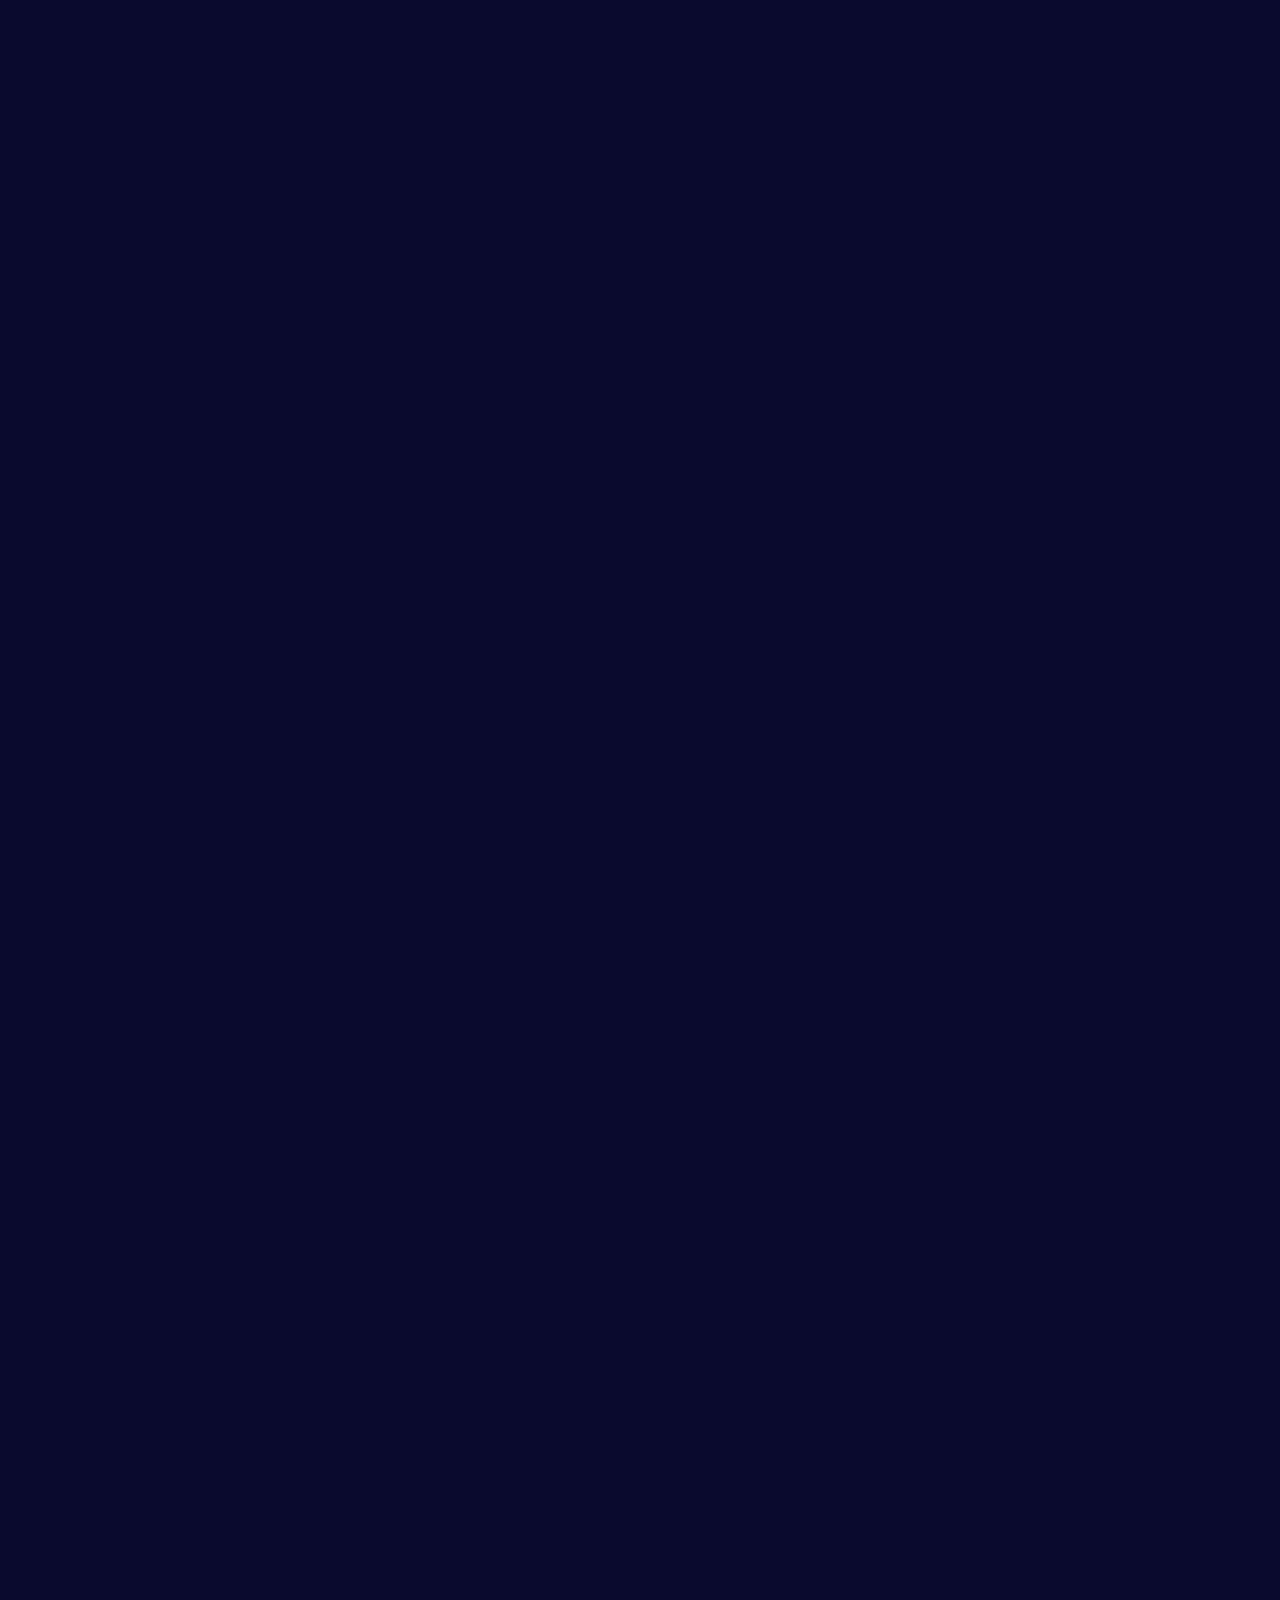
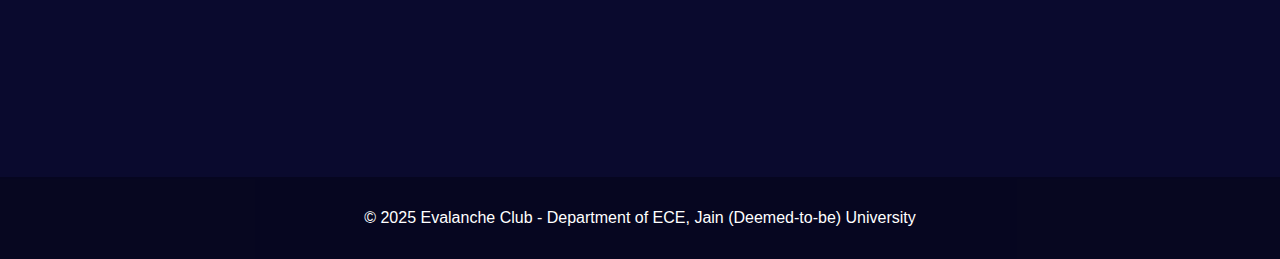
==== index.html @ c63931ba "Initial COmmmit" ====
<!DOCTYPE html>
<html lang="en">
    <head>
        <meta charset="UTF-8" />
        <meta name="viewport" content="width=device-width, initial-scale=1.0" />
        <link rel="stylesheet" href="styles.css">
        <title>Evalanche Club - ECE Department</title>
    </head>
    <body>
        <header class="header">
            <div class="logo">Evalanche Club</div>
            <div class="tagline">"For the students, by the students"</div>
            <a href="events.html" class="nav-button">View Events</a>
        </header>
        <section class="about">
            <div class="college-info">
                <h2 class="section-title">Department of Electronics and Communication Engineering</h2>
                <h2>Jain (Deemed-to-be) University</h2>
            </div>
            <h3 class="section-header">Faculty Mentors</h3>
            <div class="quotes-container">
                <div class="quote-card">
                    <p class="quote">"Evalanche Club represents the innovative spirit of our ECE department. It serves as a platform where students can transform their theoretical knowledge into practical applications."</p>
                    <p class="author">Dr. R Sukumar</p>
                    <p class="position">Head of Department</p>
                </div>
                <div class="quote-card">
                    <p class="quote">"Through Evalanche Club, we aim to nurture not just technical skills, but also leadership qualities and team spirit among our students."</p>
                    <p class="author">Prof. Harikrishna Moorthy</p>
                    <p class="position">Program Head</p>
                </div>
                <div class="quote-card">
                    <p class="quote">"Our club provides a unique space for students to explore, innovate, and grow together. It's wonderful to see their enthusiasm and creativity in action."</p>
                    <p class="author">Prof. Keerthana H Magadi</p>
                    <p class="position">Club Co-ordinator</p>
                </div>
            </div>
            
            <h3 class="section-header">Student Leadership Team</h3>
            <div class="quotes-container">
                <div class="quote-card">
                    <p class="quote">"Leading Evalanche Club is about creating opportunities for every ECE student to discover their potential in electronics and technology."</p>
                    <p class="author">Aryan R</p>
                    <p class="position">President</p>
                </div>
                <div class="quote-card">
                    <p class="quote">"Our goal is to bridge the gap between classroom learning and industry requirements through hands-on projects and workshops."</p>
                    <p class="author">Madhumitha UR</p>
                    <p class="position">Vice President</p>
                </div>
                <div class="quote-card">
                    <p class="quote">"Managing resources efficiently ensures we can provide the best technical experiences and learning opportunities for our members."</p>
                    <p class="author">Sreevishnu A</p>
                    <p class="position">Treasurer</p>
                </div>
                <div class="quote-card">
                    <p class="quote">"We're committed to maintaining transparency and making the most of our resources for student development."</p>
                    <p class="author">Vaishnav Sabari Girish</p>
                    <p class="position">Vice-Treasurer</p>
                </div>
                <div class="quote-card">
                    <p class="quote">"Communication and coordination are key to our success. We ensure every member's voice is heard and ideas are implemented effectively."</p>
                    <p class="author">Puneeth A</p>
                    <p class="position">Secretary</p>
                </div>
                <div class="quote-card">
                    <p class="quote">"Documentation and organization are crucial for our club's growth. We're building a strong foundation for future generations."</p>
                    <p class="author">Radhika Khorana</p>
                    <p class="position">Vice-secretary</p>
                </div>
                <div class="quote-card">
                    <p class="quote">"Our events are designed to challenge students and push their boundaries in electronics and communication engineering."</p>
                    <p class="author">Prasanna Bhore</p>
                    <p class="position">Organizer</p>
                </div>
                <div class="quote-card">
                    <p class="quote">"We focus on creating engaging technical events that combine learning with practical experience."</p>
                    <p class="author">Arsh Singh</p>
                    <p class="position">Vice-organizer</p>
                </div>
            </div>
        </section>
        <footer>
            <p>© 2025 Evalanche Club - Department of ECE, Jain (Deemed-to-be) University</p>
        </footer>
    </body>
</html>
---- styles.css ----
* {
    margin: 0;
    padding: 0;
    box-sizing: border-box;
    font-family: "Arial", sans-serif;
}

body {
    background: #0a0a2e;
    color: #fff;
    animation: fadeInPage 0.6s ease-in-out;
}

/* Page Transition Animations */
@keyframes fadeInPage {
    0% {
        opacity: 0;
        transform: translateY(20px);
    }
    100% {
        opacity: 1;
        transform: translateY(0);
    }
}

/* Add transition class for elements */
.header, .about, .quotes-container {
    opacity: 0;
    animation: slideIn 0.8s ease-in-out forwards;
}

.header {
    animation-delay: 0.2s;
}

.about {
    animation-delay: 0.4s;
}

.quotes-container {
    animation-delay: 0.6s;
}

@keyframes slideIn {
    0% {
        opacity: 0;
        transform: translateY(30px);
    }
    100% {
        opacity: 1;
        transform: translateY(0);
    }
}

.header {
    background: linear-gradient(135deg, #1a1a4f, #0a0a2e);
    padding: 2rem;
    text-align: center;
    position: relative;
    overflow: hidden;
}

.header::before {
    content: "";
    position: absolute;
    top: 0;
    left: 0;
    width: 100%;
    height: 100%;
    background: linear-gradient(45deg, transparent 48%, rgba(255, 255, 255, 0.1) 50%, transparent 52%);
    background-size: 10px 10px;
    animation: move 20s linear infinite;
}

@keyframes move {
    0% {
        background-position: 0 0;
    }
    100% {
        background-position: 50px 50px;
    }
}

.logo {
    font-size: 3.5rem;
    font-weight: bold;
    margin-bottom: 1rem;
    color: #4df0ff;
    text-shadow: 0 0 10px rgba(77, 240, 255, 0.5);
}

.tagline {
    font-size: 1.5rem;
    color: #fff;
    margin-bottom: 2rem;
}

.about {
    padding: 4rem 2rem;
    background: rgba(255, 255, 255, 0.05);
}

.section-title {
    font-size: 2rem;
    color: #4df0ff;
    margin-bottom: 2rem;
    text-align: center;
}

.college-info {
    text-align: center;
    margin-bottom: 3rem;
}

.section-header {
    color: #4df0ff;
    font-size: 1.5rem;
    margin: 3rem 0 2rem;
    text-align: center;
}

.quotes-container {
    display: grid;
    grid-template-columns: repeat(auto-fit, minmax(300px, 1fr));
    gap: 2rem;
    padding: 0 2rem;
    margin-bottom: 3rem;
}

.quote-card {
    background: rgba(255, 255, 255, 0.1);
    padding: 2rem;
    border-radius: 10px;
    backdrop-filter: blur(10px);
    transition: transform 0.3s ease;
}

.quote-card:hover {
    transform: translateY(-5px);
}

.quote {
    font-style: italic;
    margin-bottom: 1rem;
    line-height: 1.6;
}

.author {
    color: #4df0ff;
    font-weight: bold;
}

.position {
    font-size: 0.9rem;
    color: rgba(255, 255, 255, 0.7);
}

footer {
    text-align: center;
    padding: 2rem;
    background: rgba(0, 0, 0, 0.3);
    margin-top: 4rem;
}

.nav-button {
    display: inline-block;
    padding: 0.8rem 1.5rem;
    background: rgba(77, 240, 255, 0.1);
    color: #4df0ff;
    text-decoration: none;
    border: 2px solid #4df0ff;
    border-radius: 25px;
    font-weight: bold;
    transition: all 0.3s ease;
    position: relative;
    z-index: 1;
    margin-top: 1rem;
    animation: fadeIn 0.8s ease-in-out forwards;
    animation-delay: 0.8s;
    opacity: 0;
}

.nav-button:hover {
    background: rgba(77, 240, 255, 0.2);
    transform: translateY(-2px);
    box-shadow: 0 0 15px rgba(77, 240, 255, 0.3);
}

.nav-button:active {
    transform: translateY(0);
}

@keyframes fadeIn {
    0% {
        opacity: 0;
    }
    100% {
        opacity: 1;
    }
}
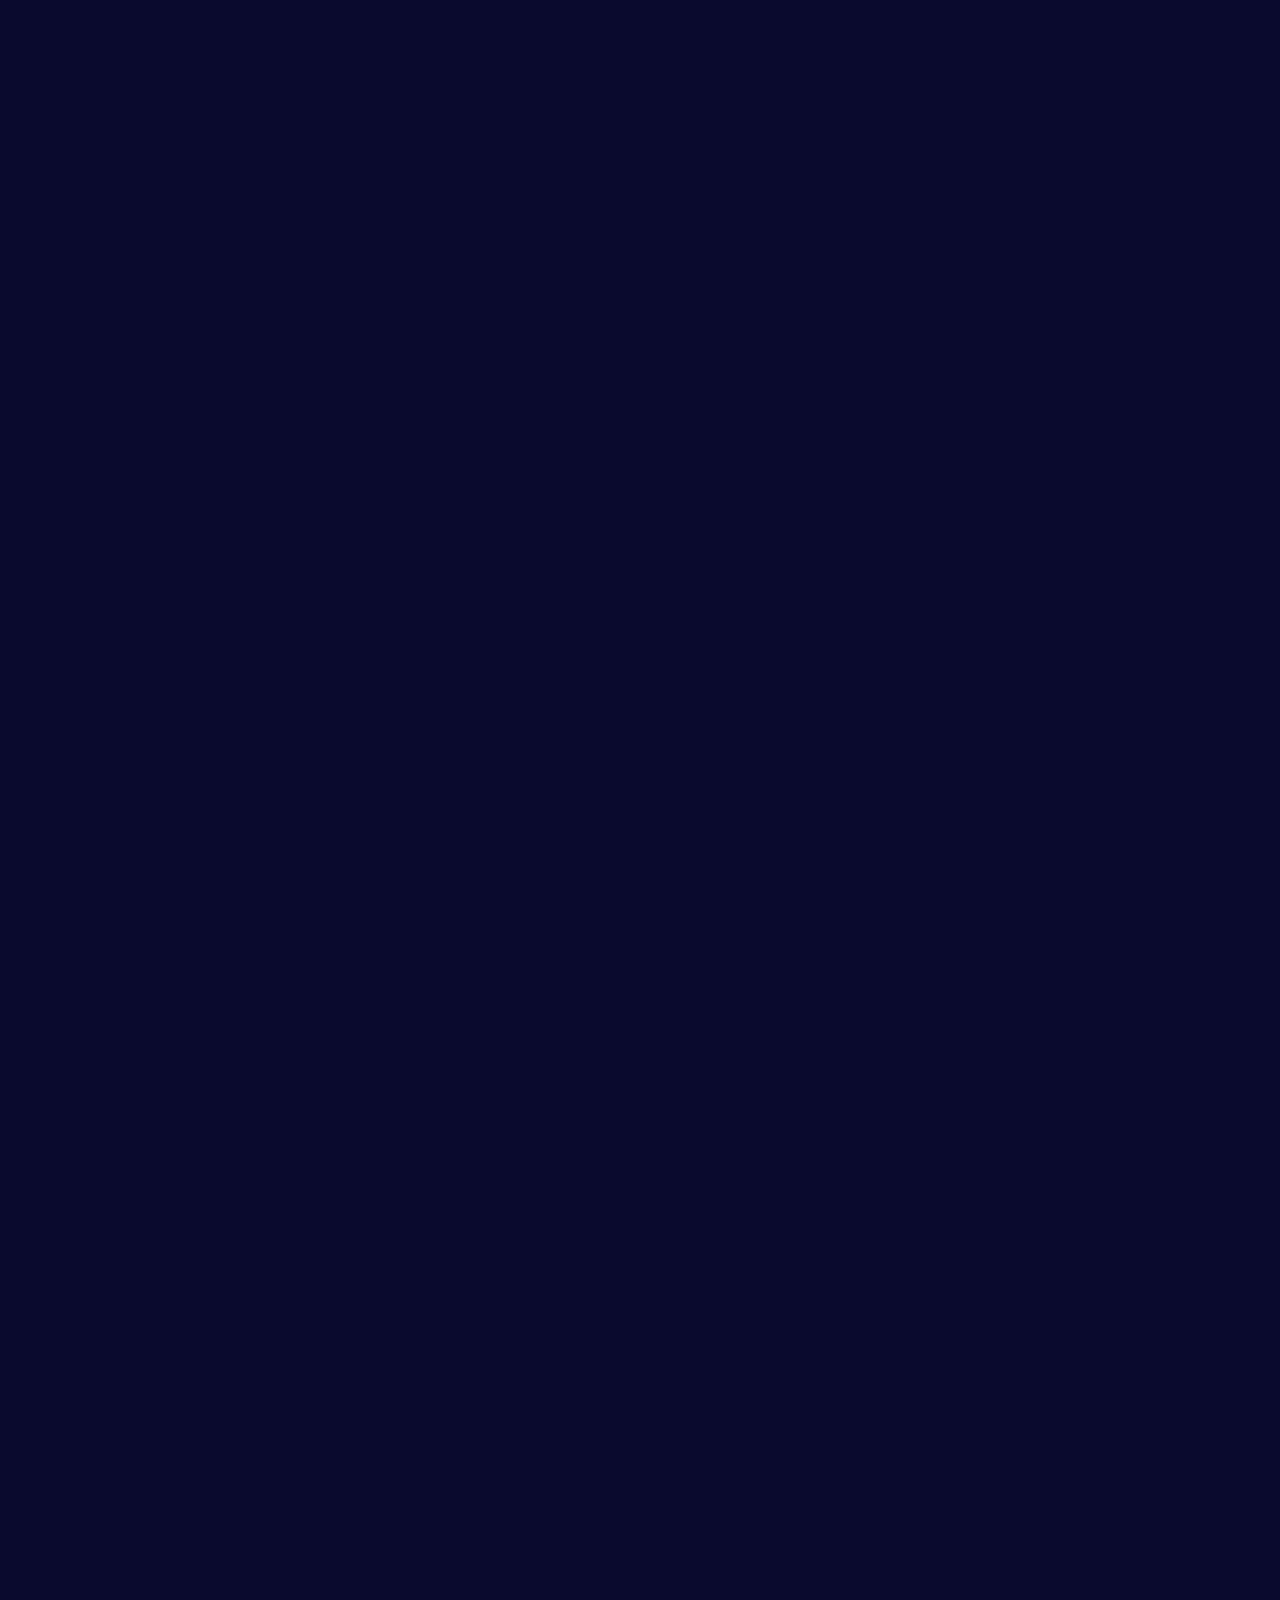
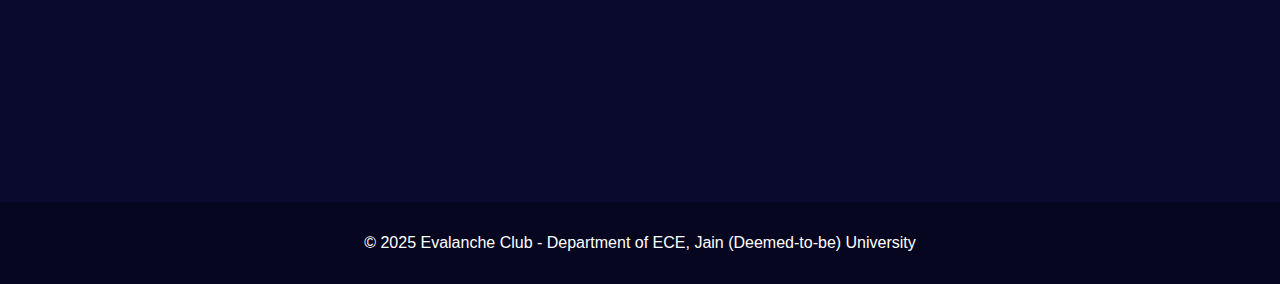
==== commit b3f6f446: "Mashumitha New Quote" ====
--- a/index.html
+++ b/index.html
@@ -44,7 +44,7 @@
                     <p class="position">President</p>
                 </div>
                 <div class="quote-card">
-                    <p class="quote">"Our goal is to bridge the gap between classroom learning and industry requirements through hands-on projects and workshops."</p>
+                    <p class="quote">"In the Evalanche Club, we go beyond circuits and code, Where ideas ignite, and creativity unfolds. From tech to teamwork, we innovate and inspire, Building a legacy of passion and fire."</p>
                     <p class="author">Madhumitha UR</p>
                     <p class="position">Vice President</p>
                 </div>
--- a/styles.css
+++ b/styles.css
@@ -1,200 +1,206 @@
 * {
-    margin: 0;
-    padding: 0;
-    box-sizing: border-box;
-    font-family: "Arial", sans-serif;
+  margin: 0;
+  padding: 0;
+  box-sizing: border-box;
+  font-family: "Arial", sans-serif;
 }
 
 body {
-    background: #0a0a2e;
-    color: #fff;
-    animation: fadeInPage 0.6s ease-in-out;
+  background: #0a0a2e;
+  color: #fff;
+  animation: fadeInPage 0.6s ease-in-out;
 }
 
 /* Page Transition Animations */
 @keyframes fadeInPage {
-    0% {
-        opacity: 0;
-        transform: translateY(20px);
-    }
-    100% {
-        opacity: 1;
-        transform: translateY(0);
-    }
+  0% {
+    opacity: 0;
+    transform: translateY(20px);
+  }
+
+  100% {
+    opacity: 1;
+    transform: translateY(0);
+  }
 }
 
 /* Add transition class for elements */
-.header, .about, .quotes-container {
+.header,
+.about,
+.quotes-container {
+  opacity: 0;
+  animation: slideIn 0.8s ease-in-out forwards;
+}
+
+.header {
+  animation-delay: 0.2s;
+}
+
+.about {
+  animation-delay: 0.4s;
+}
+
+.quotes-container {
+  animation-delay: 0.6s;
+}
+
+@keyframes slideIn {
+  0% {
     opacity: 0;
-    animation: slideIn 0.8s ease-in-out forwards;
+    transform: translateY(30px);
+  }
+
+  100% {
+    opacity: 1;
+    transform: translateY(0);
+  }
 }
 
 .header {
-    animation-delay: 0.2s;
+  background: linear-gradient(135deg, #1a1a4f, #0a0a2e);
+  padding: 2rem;
+  text-align: center;
+  position: relative;
+  overflow: hidden;
+}
+
+.header::before {
+  content: "";
+  position: absolute;
+  top: 0;
+  left: 0;
+  width: 100%;
+  height: 100%;
+  background: linear-gradient(45deg, transparent 48%, rgba(255, 255, 255, 0.1) 50%, transparent 52%);
+  background-size: 10px 10px;
+  animation: move 20s linear infinite;
+}
+
+@keyframes move {
+  0% {
+    background-position: 0 0;
+  }
+
+  100% {
+    background-position: 50px 50px;
+  }
+}
+
+.logo {
+  font-size: 3.5rem;
+  font-weight: bold;
+  margin-bottom: 1rem;
+  color: #4df0ff;
+  text-shadow: 0 0 10px rgba(77, 240, 255, 0.5);
+}
+
+.tagline {
+  font-size: 1.5rem;
+  color: #fff;
+  margin-bottom: 2rem;
 }
 
 .about {
-    animation-delay: 0.4s;
+  padding: 4rem 2rem;
+  background: rgba(255, 255, 255, 0.05);
+}
+
+.section-title {
+  font-size: 2rem;
+  color: #4df0ff;
+  margin-bottom: 2rem;
+  text-align: center;
+}
+
+.college-info {
+  text-align: center;
+  margin-bottom: 3rem;
+}
+
+.section-header {
+  color: #4df0ff;
+  font-size: 1.5rem;
+  margin: 3rem 0 2rem;
+  text-align: center;
 }
 
 .quotes-container {
-    animation-delay: 0.6s;
-}
-
-@keyframes slideIn {
-    0% {
-        opacity: 0;
-        transform: translateY(30px);
-    }
-    100% {
-        opacity: 1;
-        transform: translateY(0);
-    }
-}
-
-.header {
-    background: linear-gradient(135deg, #1a1a4f, #0a0a2e);
-    padding: 2rem;
-    text-align: center;
-    position: relative;
-    overflow: hidden;
-}
-
-.header::before {
-    content: "";
-    position: absolute;
-    top: 0;
-    left: 0;
-    width: 100%;
-    height: 100%;
-    background: linear-gradient(45deg, transparent 48%, rgba(255, 255, 255, 0.1) 50%, transparent 52%);
-    background-size: 10px 10px;
-    animation: move 20s linear infinite;
-}
-
-@keyframes move {
-    0% {
-        background-position: 0 0;
-    }
-    100% {
-        background-position: 50px 50px;
-    }
-}
-
-.logo {
-    font-size: 3.5rem;
-    font-weight: bold;
-    margin-bottom: 1rem;
-    color: #4df0ff;
-    text-shadow: 0 0 10px rgba(77, 240, 255, 0.5);
-}
-
-.tagline {
-    font-size: 1.5rem;
-    color: #fff;
-    margin-bottom: 2rem;
-}
-
-.about {
-    padding: 4rem 2rem;
-    background: rgba(255, 255, 255, 0.05);
-}
-
-.section-title {
-    font-size: 2rem;
-    color: #4df0ff;
-    margin-bottom: 2rem;
-    text-align: center;
-}
-
-.college-info {
-    text-align: center;
-    margin-bottom: 3rem;
-}
-
-.section-header {
-    color: #4df0ff;
-    font-size: 1.5rem;
-    margin: 3rem 0 2rem;
-    text-align: center;
-}
-
-.quotes-container {
-    display: grid;
-    grid-template-columns: repeat(auto-fit, minmax(300px, 1fr));
-    gap: 2rem;
-    padding: 0 2rem;
-    margin-bottom: 3rem;
+  display: grid;
+  grid-template-columns: repeat(auto-fit, minmax(300px, 1fr));
+  gap: 2rem;
+  padding: 0 2rem;
+  margin-bottom: 3rem;
 }
 
 .quote-card {
-    background: rgba(255, 255, 255, 0.1);
-    padding: 2rem;
-    border-radius: 10px;
-    backdrop-filter: blur(10px);
-    transition: transform 0.3s ease;
+  background: rgba(255, 255, 255, 0.1);
+  padding: 2rem;
+  border-radius: 10px;
+  backdrop-filter: blur(10px);
+  transition: transform 0.3s ease;
 }
 
 .quote-card:hover {
-    transform: translateY(-5px);
+  transform: translateY(-5px);
 }
 
 .quote {
-    font-style: italic;
-    margin-bottom: 1rem;
-    line-height: 1.6;
+  font-style: italic;
+  margin-bottom: 1rem;
+  line-height: 1.6;
 }
 
 .author {
-    color: #4df0ff;
-    font-weight: bold;
+  color: #4df0ff;
+  font-weight: bold;
 }
 
 .position {
-    font-size: 0.9rem;
-    color: rgba(255, 255, 255, 0.7);
+  font-size: 0.9rem;
+  color: rgba(255, 255, 255, 0.7);
 }
 
 footer {
-    text-align: center;
-    padding: 2rem;
-    background: rgba(0, 0, 0, 0.3);
-    margin-top: 4rem;
+  text-align: center;
+  padding: 2rem;
+  background: rgba(0, 0, 0, 0.3);
+  margin-top: 4rem;
 }
 
 .nav-button {
-    display: inline-block;
-    padding: 0.8rem 1.5rem;
-    background: rgba(77, 240, 255, 0.1);
-    color: #4df0ff;
-    text-decoration: none;
-    border: 2px solid #4df0ff;
-    border-radius: 25px;
-    font-weight: bold;
-    transition: all 0.3s ease;
-    position: relative;
-    z-index: 1;
-    margin-top: 1rem;
-    animation: fadeIn 0.8s ease-in-out forwards;
-    animation-delay: 0.8s;
+  display: inline-block;
+  padding: 0.8rem 1.5rem;
+  background: rgba(77, 240, 255, 0.1);
+  color: #4df0ff;
+  text-decoration: none;
+  border: 2px solid #4df0ff;
+  border-radius: 25px;
+  font-weight: bold;
+  transition: all 0.3s ease;
+  position: relative;
+  z-index: 1;
+  margin-top: 1rem;
+  animation: fadeIn 0.8s ease-in-out forwards;
+  animation-delay: 0.8s;
+  opacity: 0;
+}
+
+.nav-button:hover {
+  background: rgba(77, 240, 255, 0.2);
+  transform: translateY(-2px);
+  box-shadow: 0 0 15px rgba(77, 240, 255, 0.3);
+}
+
+.nav-button:active {
+  transform: translateY(0);
+}
+
+@keyframes fadeIn {
+  0% {
     opacity: 0;
-}
-
-.nav-button:hover {
-    background: rgba(77, 240, 255, 0.2);
-    transform: translateY(-2px);
-    box-shadow: 0 0 15px rgba(77, 240, 255, 0.3);
-}
-
-.nav-button:active {
-    transform: translateY(0);
-}
-
-@keyframes fadeIn {
-    0% {
-        opacity: 0;
-    }
-    100% {
-        opacity: 1;
-    }
-}
+  }
+
+  100% {
+    opacity: 1;
+  }
+}
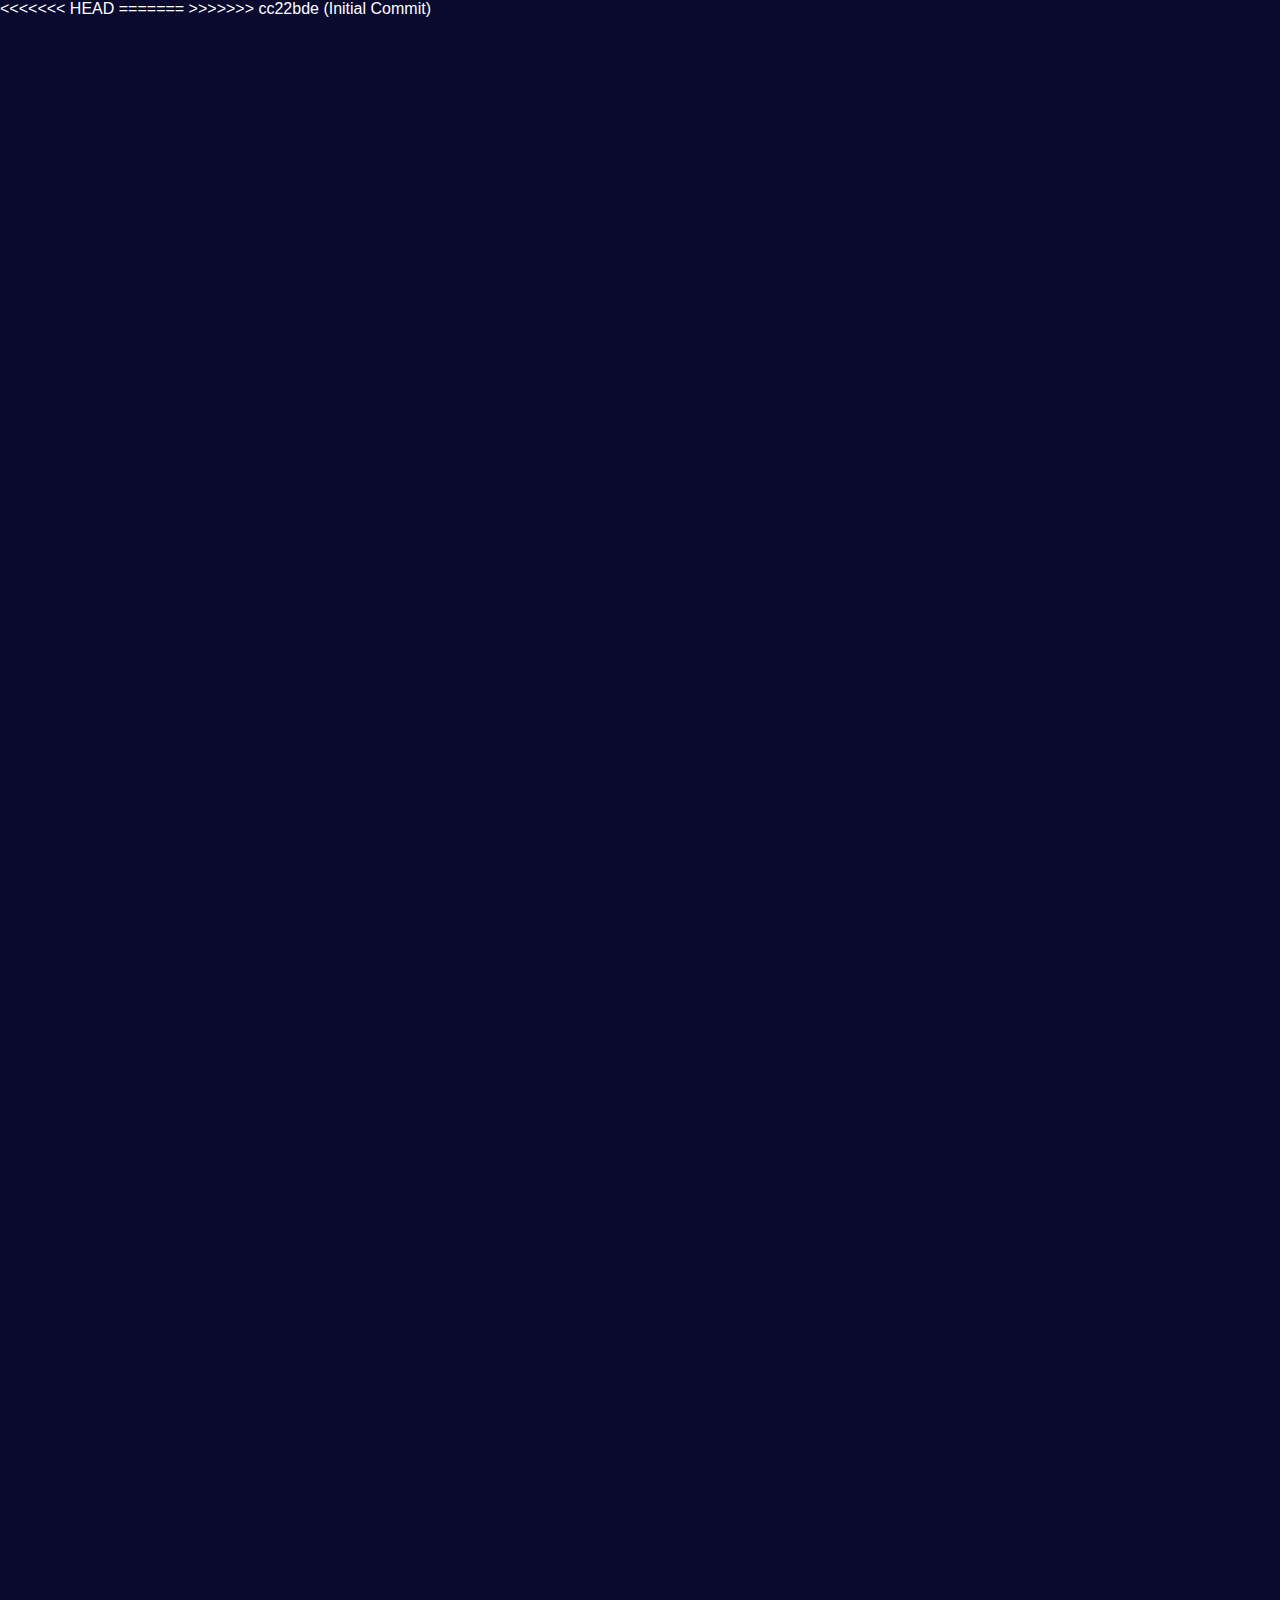
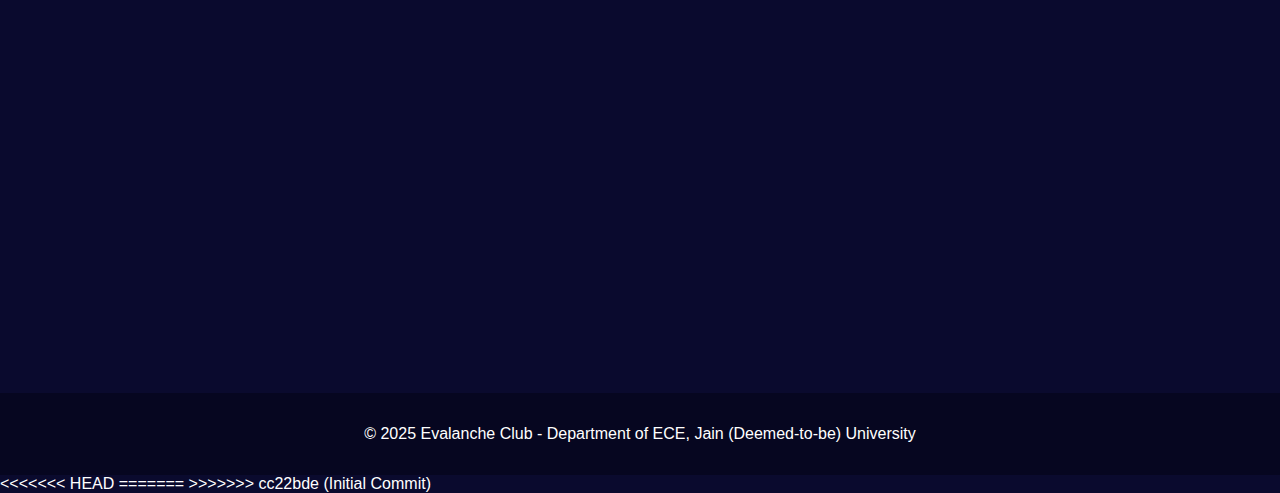
==== commit 51ed8db3: "Sreevishnu New Quote" ====
--- a/index.html
+++ b/index.html
@@ -1,16 +1,20 @@
 <!DOCTYPE html>
+<<<<<<< HEAD
+=======
+
+>>>>>>> cc22bde (Initial Commit)
 <html lang="en">
     <head>
         <meta charset="UTF-8" />
         <meta name="viewport" content="width=device-width, initial-scale=1.0" />
-        <link rel="stylesheet" href="styles.css">
+        <link rel="stylesheet" href="./styles.css">
         <title>Evalanche Club - ECE Department</title>
     </head>
     <body>
         <header class="header">
             <div class="logo">Evalanche Club</div>
             <div class="tagline">"For the students, by the students"</div>
-            <a href="events.html" class="nav-button">View Events</a>
+            <a href="./events.html" class="nav-button">View Events</a>
         </header>
         <section class="about">
             <div class="college-info">
@@ -44,12 +48,16 @@
                     <p class="position">President</p>
                 </div>
                 <div class="quote-card">
+<<<<<<< HEAD
                     <p class="quote">"In the Evalanche Club, we go beyond circuits and code, Where ideas ignite, and creativity unfolds. From tech to teamwork, we innovate and inspire, Building a legacy of passion and fire."</p>
+=======
+                    <p class="quote">"Our goal is to bridge the gap between classroom learning and industry requirements through hands-on projects and workshops."</p>
+>>>>>>> cc22bde (Initial Commit)
                     <p class="author">Madhumitha UR</p>
                     <p class="position">Vice President</p>
                 </div>
                 <div class="quote-card">
-                    <p class="quote">"Managing resources efficiently ensures we can provide the best technical experiences and learning opportunities for our members."</p>
+                    <p class="quote">"At Evalanche Club, we don’t just build projects; we craft experiences, challenge limits, and redefine possibilities."</p>
                     <p class="author">Sreevishnu A</p>
                     <p class="position">Treasurer</p>
                 </div>
@@ -85,3 +93,7 @@
         </footer>
     </body>
 </html>
+<<<<<<< HEAD
+
+=======
+>>>>>>> cc22bde (Initial Commit)
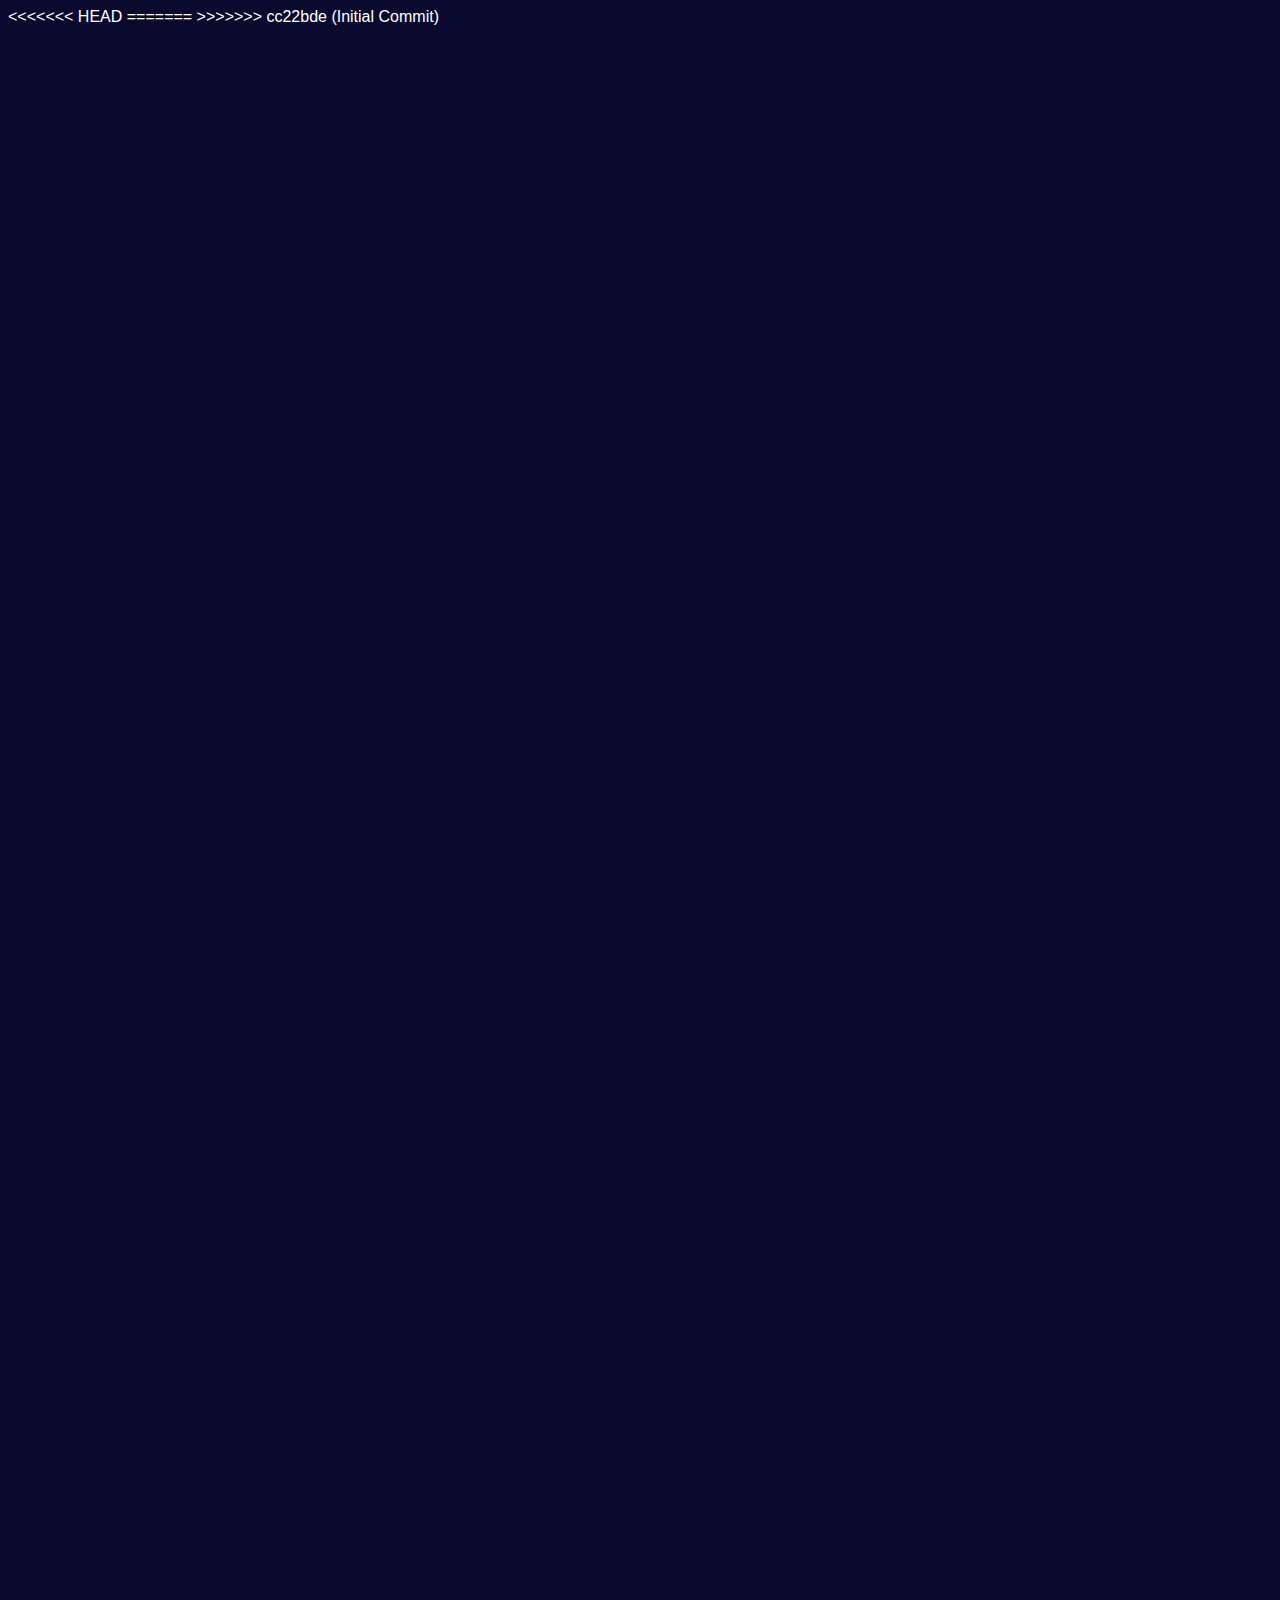
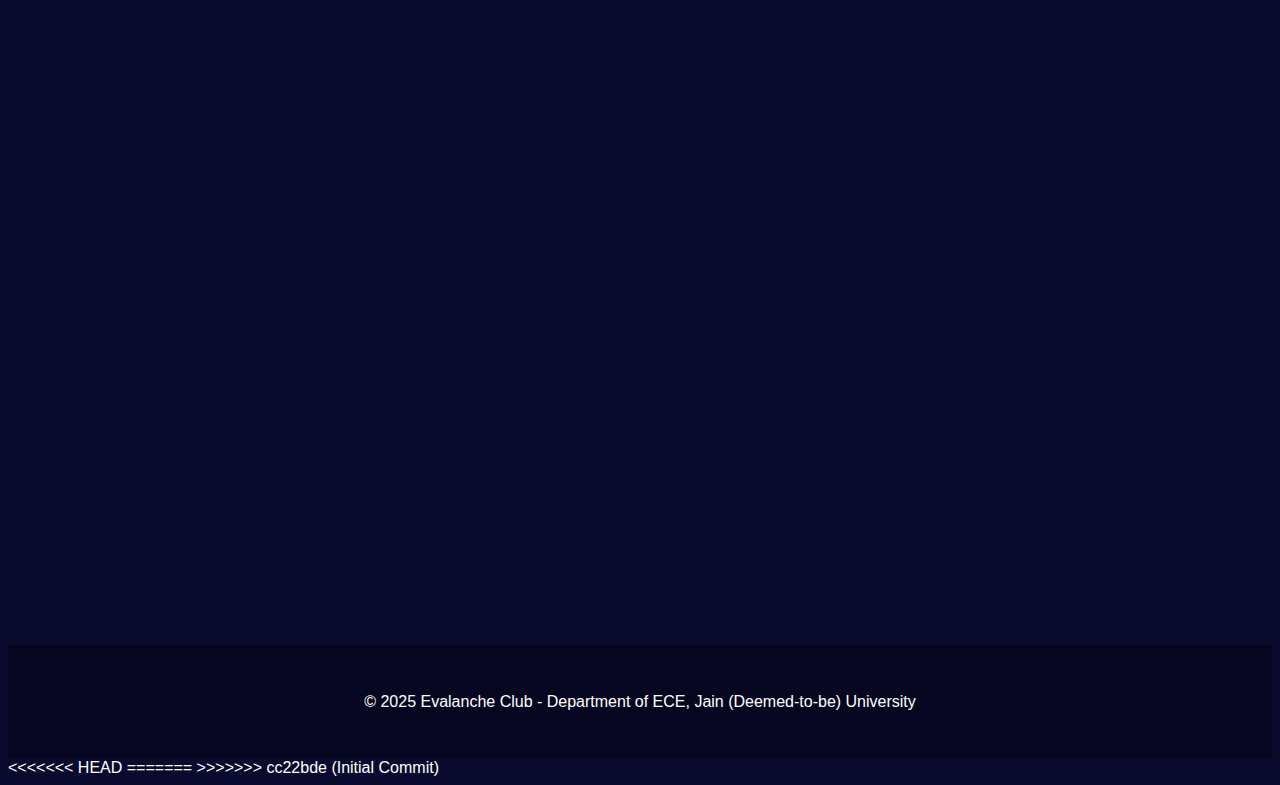
==== commit ed4fee3a: "Sreevishnu New Quote" ====
--- a/index.html
+++ b/index.html
@@ -7,14 +7,14 @@
     <head>
         <meta charset="UTF-8" />
         <meta name="viewport" content="width=device-width, initial-scale=1.0" />
-        <link rel="stylesheet" href="./styles.css">
+        <link rel="stylesheet" href="styles.css">
         <title>Evalanche Club - ECE Department</title>
     </head>
     <body>
         <header class="header">
             <div class="logo">Evalanche Club</div>
             <div class="tagline">"For the students, by the students"</div>
-            <a href="./events.html" class="nav-button">View Events</a>
+            <a href="events.html" class="nav-button">View Events</a>
         </header>
         <section class="about">
             <div class="college-info">
@@ -57,7 +57,7 @@
                     <p class="position">Vice President</p>
                 </div>
                 <div class="quote-card">
-                    <p class="quote">"At Evalanche Club, we don’t just build projects; we craft experiences, challenge limits, and redefine possibilities."</p>
+                    <p class="quote">"Managing resources efficiently ensures we can provide the best technical experiences and learning opportunities for our members."</p>
                     <p class="author">Sreevishnu A</p>
                     <p class="position">Treasurer</p>
                 </div>
--- a/styles.css
+++ b/styles.css
@@ -1,4 +1,5 @@
 * {
+<<<<<<< HEAD
   margin: 0;
   padding: 0;
   box-sizing: border-box;
@@ -9,10 +10,23 @@
   background: #0a0a2e;
   color: #fff;
   animation: fadeInPage 0.6s ease-in-out;
+=======
+    margin: 0;
+    padding: 0;
+    box-sizing: border-box;
+    font-family: "Arial", sans-serif;
+}
+
+body {
+    background: #0a0a2e;
+    color: #fff;
+    animation: fadeInPage 0.6s ease-in-out;
+>>>>>>> cc22bde (Initial Commit)
 }
 
 /* Page Transition Animations */
 @keyframes fadeInPage {
+<<<<<<< HEAD
   0% {
     opacity: 0;
     transform: translateY(20px);
@@ -203,4 +217,190 @@
   100% {
     opacity: 1;
   }
-}
+=======
+    0% {
+        opacity: 0;
+        transform: translateY(20px);
+    }
+    100% {
+        opacity: 1;
+        transform: translateY(0);
+    }
+}
+
+/* Add transition class for elements */
+.header, .about, .quotes-container {
+    opacity: 0;
+    animation: slideIn 0.8s ease-in-out forwards;
+}
+
+.header {
+    animation-delay: 0.2s;
+}
+
+.about {
+    animation-delay: 0.4s;
+}
+
+.quotes-container {
+    animation-delay: 0.6s;
+}
+
+@keyframes slideIn {
+    0% {
+        opacity: 0;
+        transform: translateY(30px);
+    }
+    100% {
+        opacity: 1;
+        transform: translateY(0);
+    }
+}
+
+.header {
+    background: linear-gradient(135deg, #1a1a4f, #0a0a2e);
+    padding: 2rem;
+    text-align: center;
+    position: relative;
+    overflow: hidden;
+}
+
+.header::before {
+    content: "";
+    position: absolute;
+    top: 0;
+    left: 0;
+    width: 100%;
+    height: 100%;
+    background: linear-gradient(45deg, transparent 48%, rgba(255, 255, 255, 0.1) 50%, transparent 52%);
+    background-size: 10px 10px;
+    animation: move 20s linear infinite;
+}
+
+@keyframes move {
+    0% {
+        background-position: 0 0;
+    }
+    100% {
+        background-position: 50px 50px;
+    }
+}
+
+.logo {
+    font-size: 3.5rem;
+    font-weight: bold;
+    margin-bottom: 1rem;
+    color: #4df0ff;
+    text-shadow: 0 0 10px rgba(77, 240, 255, 0.5);
+}
+
+.tagline {
+    font-size: 1.5rem;
+    color: #fff;
+    margin-bottom: 2rem;
+}
+
+.about {
+    padding: 4rem 2rem;
+    background: rgba(255, 255, 255, 0.05);
+}
+
+.section-title {
+    font-size: 2rem;
+    color: #4df0ff;
+    margin-bottom: 2rem;
+    text-align: center;
+}
+
+.college-info {
+    text-align: center;
+    margin-bottom: 3rem;
+}
+
+.section-header {
+    color: #4df0ff;
+    font-size: 1.5rem;
+    margin: 3rem 0 2rem;
+    text-align: center;
+}
+
+.quotes-container {
+    display: grid;
+    grid-template-columns: repeat(auto-fit, minmax(300px, 1fr));
+    gap: 2rem;
+    padding: 0 2rem;
+    margin-bottom: 3rem;
+}
+
+.quote-card {
+    background: rgba(255, 255, 255, 0.1);
+    padding: 2rem;
+    border-radius: 10px;
+    backdrop-filter: blur(10px);
+    transition: transform 0.3s ease;
+}
+
+.quote-card:hover {
+    transform: translateY(-5px);
+}
+
+.quote {
+    font-style: italic;
+    margin-bottom: 1rem;
+    line-height: 1.6;
+}
+
+.author {
+    color: #4df0ff;
+    font-weight: bold;
+}
+
+.position {
+    font-size: 0.9rem;
+    color: rgba(255, 255, 255, 0.7);
+}
+
+footer {
+    text-align: center;
+    padding: 2rem;
+    background: rgba(0, 0, 0, 0.3);
+    margin-top: 4rem;
+}
+
+.nav-button {
+    display: inline-block;
+    padding: 0.8rem 1.5rem;
+    background: rgba(77, 240, 255, 0.1);
+    color: #4df0ff;
+    text-decoration: none;
+    border: 2px solid #4df0ff;
+    border-radius: 25px;
+    font-weight: bold;
+    transition: all 0.3s ease;
+    position: relative;
+    z-index: 1;
+    margin-top: 1rem;
+    animation: fadeIn 0.8s ease-in-out forwards;
+    animation-delay: 0.8s;
+    opacity: 0;
+}
+
+.nav-button:hover {
+    background: rgba(77, 240, 255, 0.2);
+    transform: translateY(-2px);
+    box-shadow: 0 0 15px rgba(77, 240, 255, 0.3);
+}
+
+.nav-button:active {
+    transform: translateY(0);
+}
+
+@keyframes fadeIn {
+    0% {
+        opacity: 0;
+    }
+    100% {
+        opacity: 1;
+    }
+>>>>>>> cc22bde (Initial Commit)
+}
